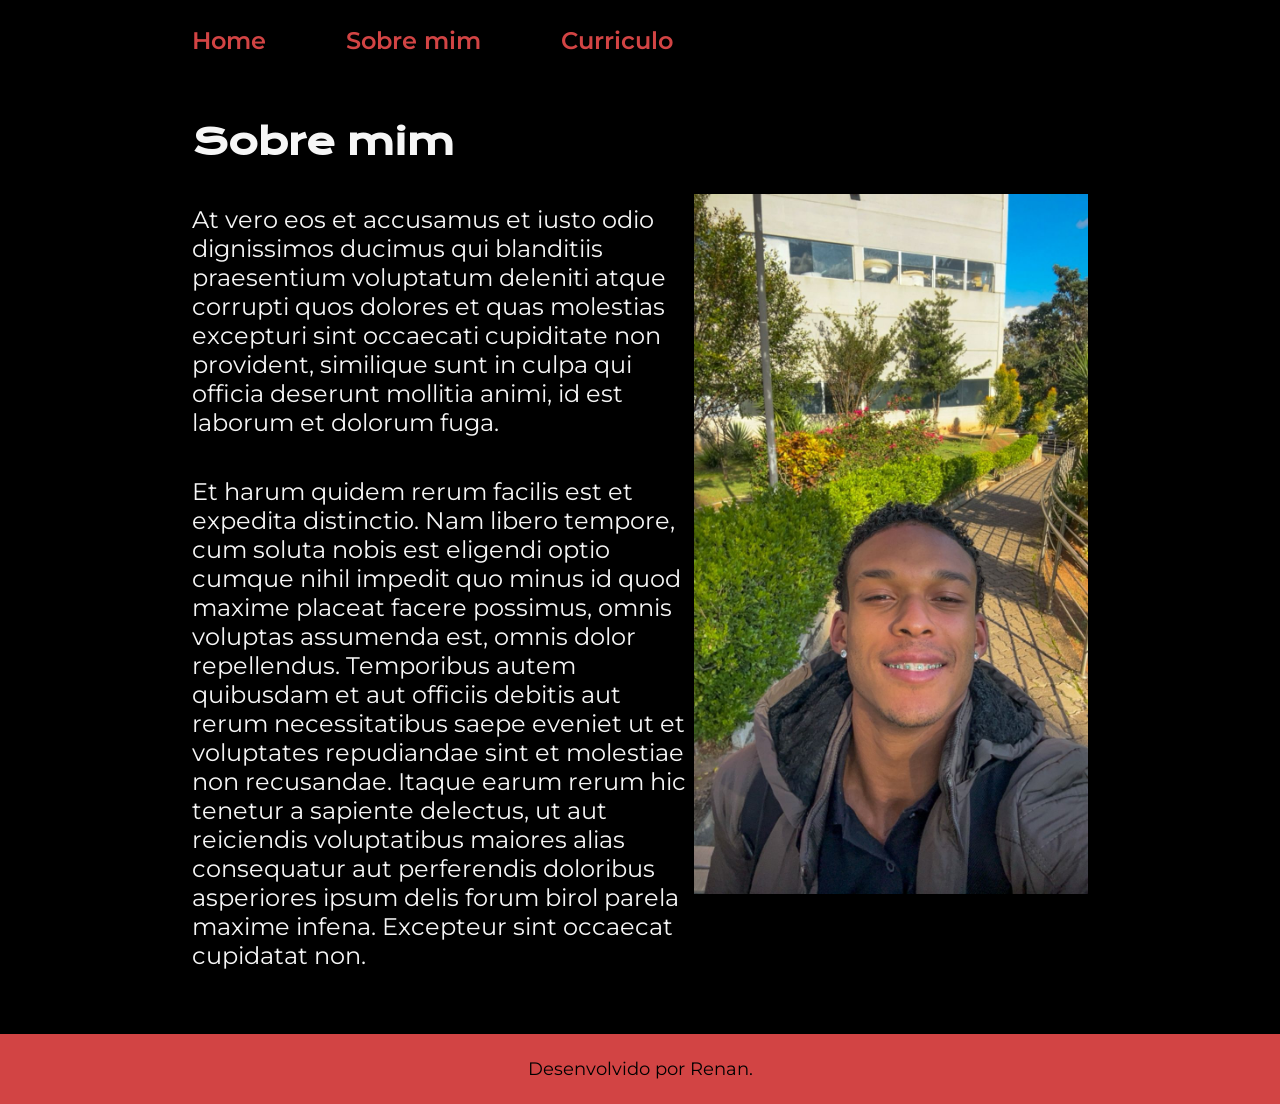
==== about.html @ d0906590 "Curriculum, about pages created and variables in css done" ====
<!DOCTYPE html>
<html lang="pt-br">

<head>
    <meta charset="UTF-8">
    <meta name="viewport" content="width=device-width, initial-scale=1.0">
    <title>About me</title>
    <link rel="stylesheet" href="./styles/style.css">
</head>

<body>
    <header class="cabecalho">
        <nav class="cabecalho__menu">
            <a class="cabecalho__menu__link" href="index.html">Home</a>
            <a class="cabecalho__menu__link" href="about.html">Sobre mim</a>
            <a class="cabecalho__menu__link" href="curriculum.html">Curriculo</a>
        </nav>
    </header>

    <main class="apresentacao">
        <section class="apresentacao__conteudo">
            <h1 class="apresentacao__conteudo__titulo">Sobre mim</h1>
            <p class="apresentacao__conteudo_texto">At vero eos et accusamus et iusto odio dignissimos ducimus qui
                blanditiis praesentium voluptatum deleniti
                atque corrupti quos dolores et quas molestias excepturi sint occaecati cupiditate non provident,
                similique sunt in culpa qui officia deserunt mollitia animi, id est laborum et dolorum fuga.</p>
            <p class="apresentacao__conteudo_texto">Et harum quidem rerum facilis est et expedita distinctio. Nam libero
                tempore, cum soluta nobis est
                eligendi optio cumque nihil impedit quo minus id quod maxime placeat facere possimus, omnis voluptas
                assumenda est, omnis dolor repellendus. Temporibus autem quibusdam et aut officiis debitis aut rerum
                necessitatibus saepe eveniet ut et voluptates repudiandae sint et molestiae non recusandae. Itaque earum
                rerum hic tenetur a sapiente delectus, ut aut reiciendis voluptatibus maiores alias consequatur aut
                perferendis doloribus asperiores ipsum delis forum birol parela maxime infena. Excepteur sint occaecat
                cupidatat non.</p>
        </section>
        <img class="foto" src="./assets/Foto.jpeg" alt="Foto">
    </main>

    <footer class="rodape">
        <p>Desenvolvido por Renan.</p>
    </footer>
</body>

</html>
---- styles/style.css ----
@import url("https://fonts.googleapis.com/css2?family=Krona+One&display=swap");
@import url("https://fonts.googleapis.com/css2?family=Montserrat:ital,wght@0,100..900;1,100..900&display=swap");

:root{
  --cor-principal: #000000;
  --cor-secundaria: #f6f6f6;
  --cor-terciaria: #d24444;
  --cor-hover: #272727;
  --fonte-principal: "Krona One", sans-serif;
  --fonte-secundaria: "Montserrat", sans-serif;
}

* {
  margin: 0;
  padding: 0;
}

img{
    height: 30px;
    width: auto;
}

body {
    /* height: 100vh; */
    box-sizing: border-box;
    background-color: var(--cor-principal);
    color: var(--cor-secundaria);
}

.foto {
  width: auto;
  height: 700px;
}

.titulo-destaque {
  color: var(--cor-terciaria);
}

.apresentacao {
  padding: 5% 15%;
  display: flex;
  align-items: center;
  justify-content: space-between;
}

.apresentacao__conteudo {
  width: 615px;
  display: flex;
  flex-direction: column;
  gap: 40px;
}

.apresentacao__conteudo__titulo {
  font-size: 36px;
  font-family: var(--fonte-principal);
}

.cabecalho{
    padding: 2% 0% 0% 15%;
}

.cabecalho__menu{
    display: flex;
    gap: 80px;
}

.cabecalho__menu__link{
    font-family: var(--fonte-secundaria);
    font-size: 24px;
    font-weight: 600;
    color: var(--cor-terciaria);
    text-decoration: none;
}

.apresentacao__conteudo_texto {
  font-size: 24px;
  font-family: var(--fonte-secundaria);
}

.apresentacao__links {
  display: flex;
  justify-content: space-between;
  flex-direction: column;
  align-items: center;
  gap: 32px;
}

.apresentacao__links__subtitulo {
  font-family: var(--fonte-principal);
  font-weight: 400;
  font-size: 24px;
}

.apresentacao__links__link {
  /* background-color: #d24444; */
  display: flex;
  justify-content: center;
  gap: 16px;
  border: 2px solid var(--cor-terciaria);
  width: 378px;
  text-align: center;
  border-radius: 10px;
  font-size: 24px;
  padding: 21.5px 0;
  text-decoration: none;
  color: #f6f6f6;
  font-family: var(--fonte-secundaria);
  font-weight: 600;
}

.apresentacao__links__link:hover {
    background-color: var(--cor-hover);
}

.rodape{
    color: var(--cor-principal);
    background-color: var(--cor-terciaria);
    padding: 24px;
    text-align: center;
    font-family: var(--fonte-secundaria);
    font-size: 18px;
}
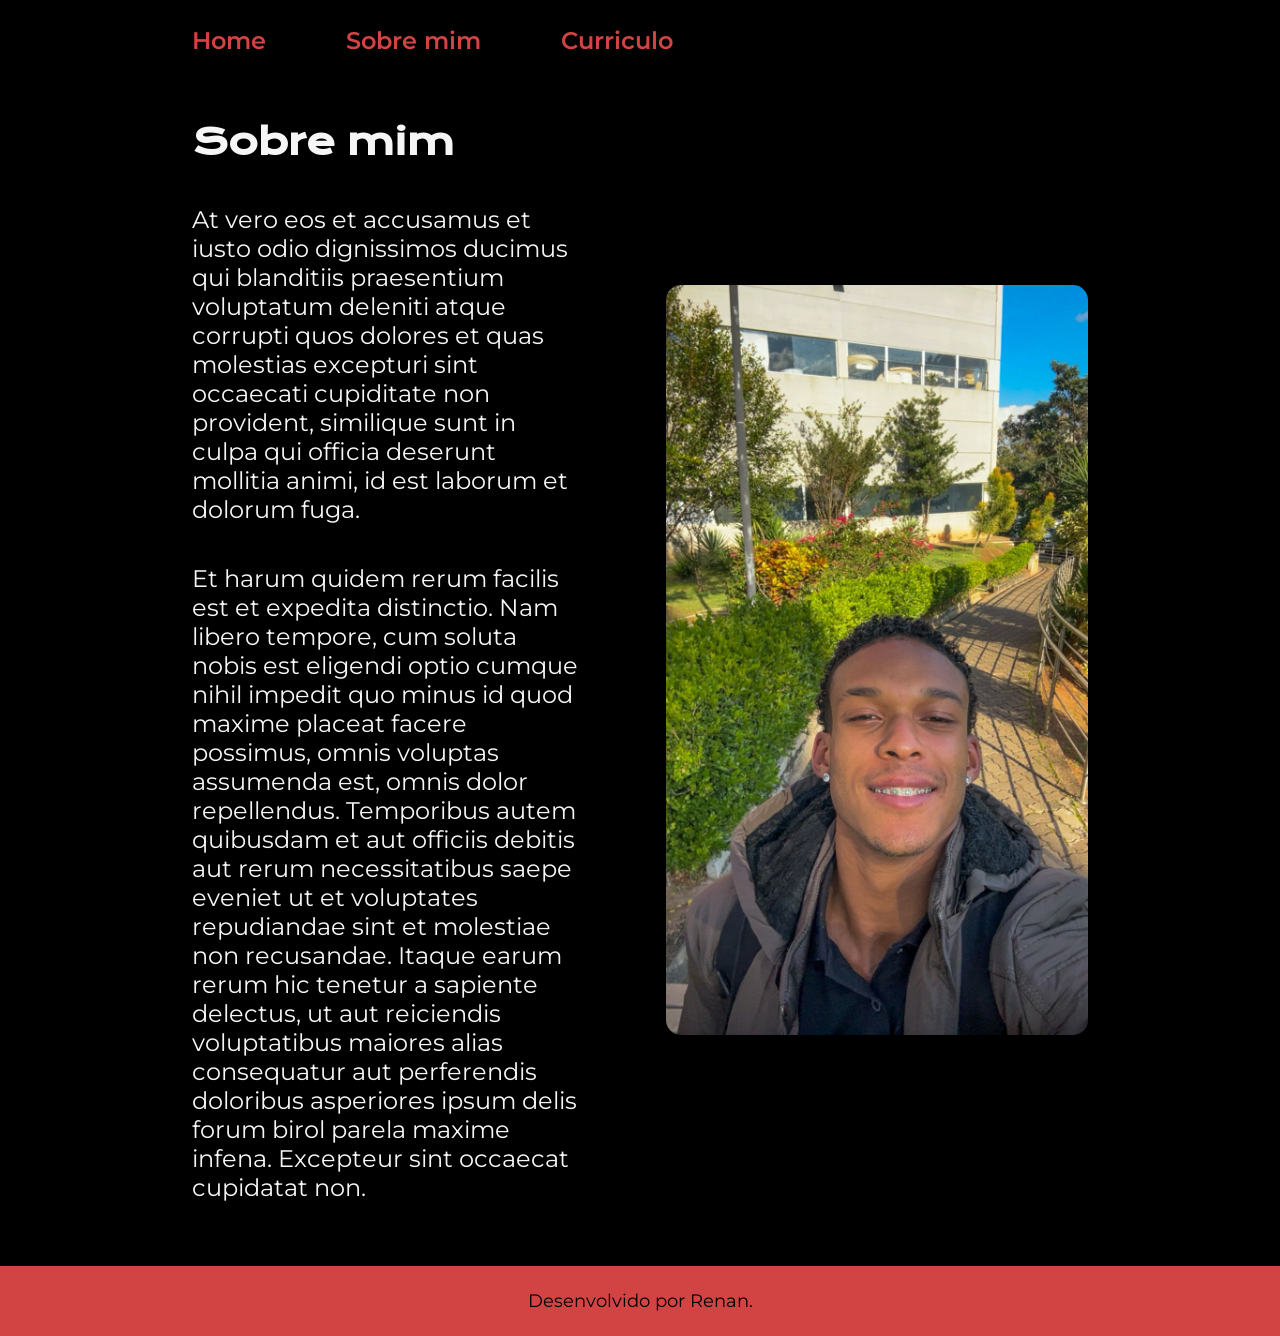
==== commit 5bf158c5: "Started responsiveness implementation" ====
--- a/about.html
+++ b/about.html
@@ -33,7 +33,7 @@
                 perferendis doloribus asperiores ipsum delis forum birol parela maxime infena. Excepteur sint occaecat
                 cupidatat non.</p>
         </section>
-        <img class="foto" src="./assets/Foto.jpeg" alt="Foto">
+        <img class="apresentacao__imagem" src="./assets/Foto.jpeg" alt="Foto">
     </main>
 
     <footer class="rodape">
--- a/styles/style.css
+++ b/styles/style.css
@@ -27,10 +27,6 @@
     color: var(--cor-secundaria);
 }
 
-.foto {
-  width: auto;
-  height: 700px;
-}
 
 .titulo-destaque {
   color: var(--cor-terciaria);
@@ -41,17 +37,18 @@
   display: flex;
   align-items: center;
   justify-content: space-between;
+  gap: 82px
 }
 
 .apresentacao__conteudo {
-  width: 615px;
+  width: 50%;
   display: flex;
   flex-direction: column;
   gap: 40px;
 }
 
 .apresentacao__conteudo__titulo {
-  font-size: 36px;
+  font-size: 2.25rem;
   font-family: var(--fonte-principal);
 }
 
@@ -66,14 +63,14 @@
 
 .cabecalho__menu__link{
     font-family: var(--fonte-secundaria);
-    font-size: 24px;
+    font-size: 1.5rem;
     font-weight: 600;
     color: var(--cor-terciaria);
     text-decoration: none;
 }
 
 .apresentacao__conteudo_texto {
-  font-size: 24px;
+  font-size: 1.5rem;
   font-family: var(--fonte-secundaria);
 }
 
@@ -88,19 +85,19 @@
 .apresentacao__links__subtitulo {
   font-family: var(--fonte-principal);
   font-weight: 400;
-  font-size: 24px;
+  font-size: 1.5rem;
 }
 
-.apresentacao__links__link {
+.apresentacao__links__navegacao {
   /* background-color: #d24444; */
   display: flex;
   justify-content: center;
   gap: 16px;
   border: 2px solid var(--cor-terciaria);
-  width: 378px;
+  width: 50%;
   text-align: center;
   border-radius: 10px;
-  font-size: 24px;
+  font-size: 1.5rem;
   padding: 21.5px 0;
   text-decoration: none;
   color: #f6f6f6;
@@ -112,11 +109,37 @@
     background-color: var(--cor-hover);
 }
 
+.apresentacao__imagem {
+  height: 750px;
+  border-radius: 15px;
+}
+
 .rodape{
     color: var(--cor-principal);
     background-color: var(--cor-terciaria);
     padding: 24px;
     text-align: center;
     font-family: var(--fonte-secundaria);
-    font-size: 18px;
+    font-size: 1.125rem;
+}
+
+@media (max-width: 1200px){
+  .cabecalho{
+    padding: 10%;
+  }
+  .cabecalho__menu{
+    justify-content: center;
+  }
+  .apresentacao{
+    flex-direction: column-reverse;
+    padding: 5%;
+  }
+  
+  .apresentacao__conteudo{
+    width: auto;
+  }
+
+  .apresentacao__imagem{
+    height: 550px;
+  }
 }
